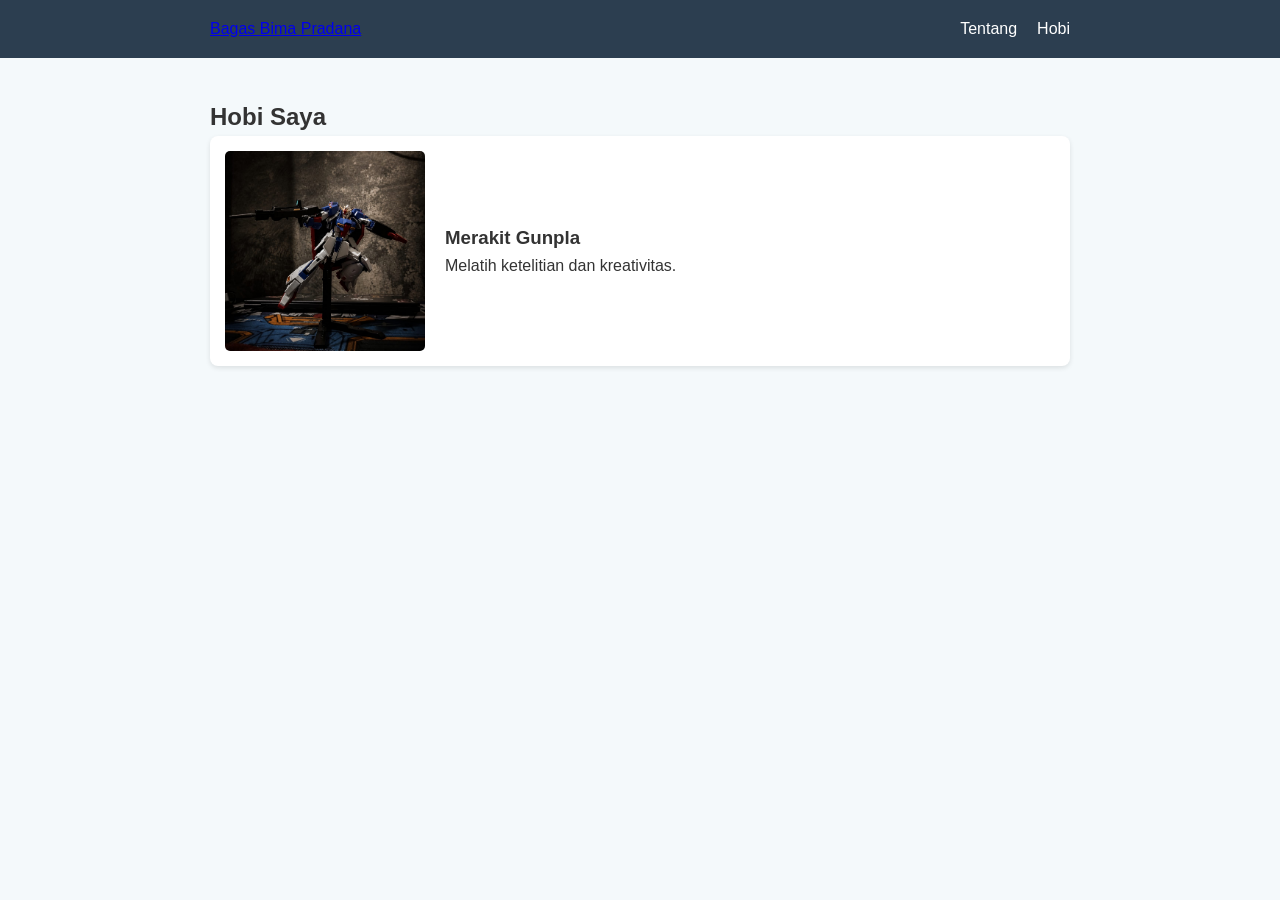
==== hobi.html @ 44a0f855 "Add files via upload" ====
<!DOCTYPE html>
<html lang="id">
<head>
    <meta charset="UTF-8">
    <link rel="stylesheet" href="style.css">
    <title>Hobi Saya</title>
</head>
<body>
    <nav class="navbar">
        <div class="nav-container">
            <a href="index.html" class="nav-logo">Bagas Bima Pradana</a>
            <ul class="nav-menu">
                <li><a href="index.html">Tentang</a></li>
                <li><a href="hobi.html">Hobi</a></li>
            </ul>
        </div>
    </nav>

    <main class="container">
        <section class="hobbies">
            <h2>Hobi Saya</h2>
            <div class="hobby-card">
                <img src="gundam.png" alt="Gunpla" class="hobby-img">
                <div class="hobby-info">
                    <h3>Merakit Gunpla</h3>
                    <p>Melatih ketelitian dan kreativitas.</p>
                </div>
            </div>
            <!-- Tambahkan kartu hobi lainnya di sini -->
        </section>
    </main>
</body>
</html>
---- style.css ----
* { margin: 0; padding: 0; box-sizing: border-box; }
body { font-family: 'Segoe UI', sans-serif; line-height: 1.6; color: #333; background: #f4f9fb; }

/* Navbar */
.navbar { background: #2c3e50; color: white; padding: 1rem 0; }
.nav-container { max-width: 900px; margin: 0 auto; display: flex; justify-content: space-between; padding: 0 20px; }
.nav-menu { list-style: none; display: flex; gap: 20px; }
.nav-menu a { color: white; text-decoration: none; }

/* Layout Utama */
.container { max-width: 900px; margin: 20px auto; padding: 20px; }

/* Tentang Saya */
.about-section { background: white; padding: 30px; border-radius: 8px; margin-bottom: 30px; text-align: center; }
.photo-container img { width: 150px; height: 150px; border-radius: 50%; object-fit: cover; }
.ig-link { display: block; color: #666; margin-top: 5px; }

/* Hobi */
.hobby-card { background: white; padding: 15px; margin-bottom: 20px; border-radius: 8px; box-shadow: 0 2px 5px rgba(0,0,0,0.1); }
.hobby-img { width: 100%; border-radius: 5px; margin-bottom: 10px; }

/* Responsive PC */
@media (min-width: 768px) {
    .about-section { display: flex; align-items: center; text-align: left; gap: 30px; }
    .hobby-card { display: flex; align-items: center; }
    .hobby-img { width: 200px; margin-right: 20px; margin-bottom: 0; }
}
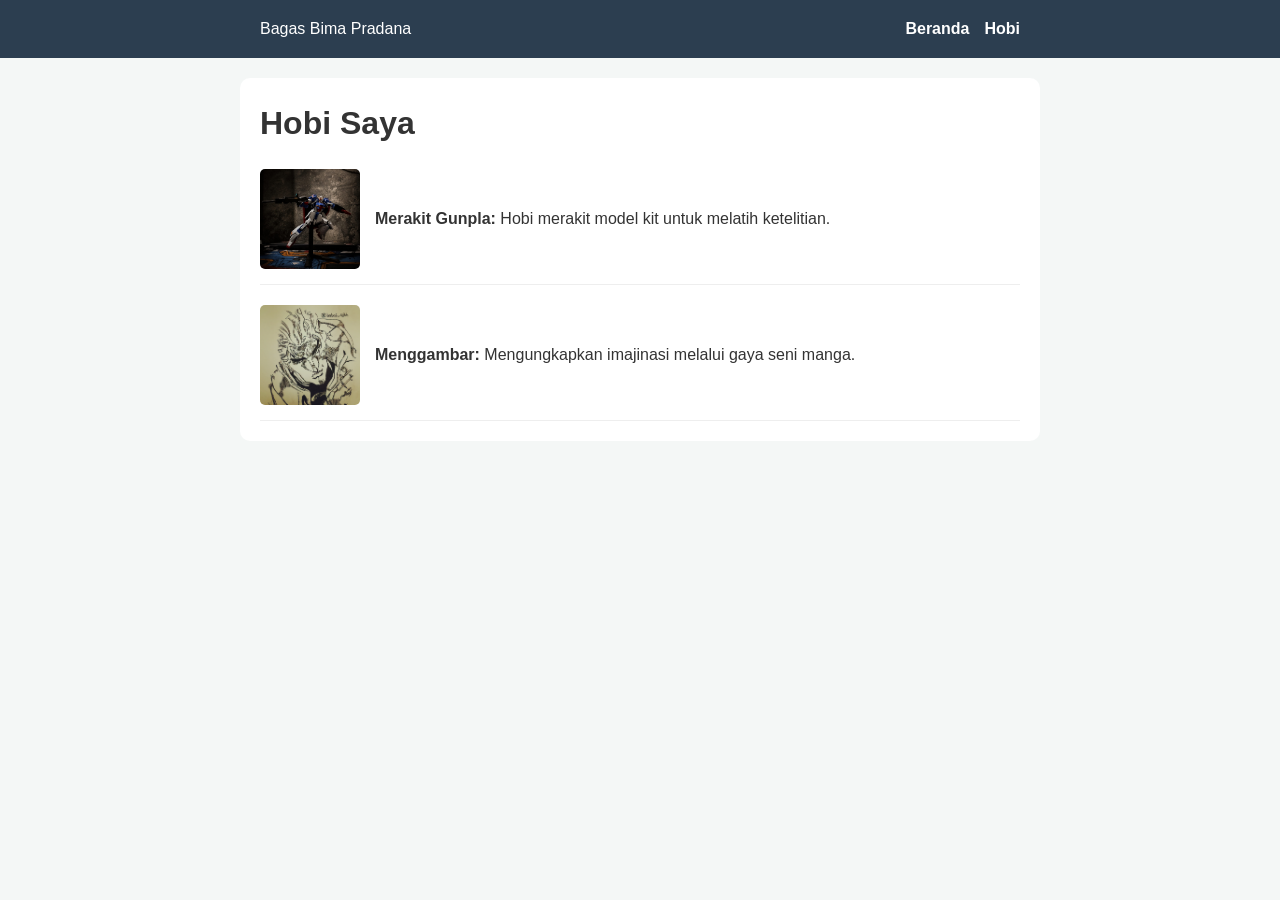
==== commit 6b938a05: "Revise hobi.html with new content and layout Updated the structure and content of the hobbies page, " ====
--- a/hobi.html
+++ b/hobi.html
@@ -3,31 +3,28 @@
 <head>
     <meta charset="UTF-8">
     <link rel="stylesheet" href="style.css">
-    <title>Hobi Saya</title>
+    <title>Hobi Saya | Bagas Bima Pradana</title>
 </head>
 <body>
     <nav class="navbar">
         <div class="nav-container">
-            <a href="index.html" class="nav-logo">Bagas Bima Pradana</a>
+            <span>Bagas Bima Pradana</span>
             <ul class="nav-menu">
-                <li><a href="index.html">Tentang</a></li>
+                <li><a href="index.html">Beranda</a></li>
                 <li><a href="hobi.html">Hobi</a></li>
             </ul>
         </div>
     </nav>
-
     <main class="container">
-        <section class="hobbies">
-            <h2>Hobi Saya</h2>
-            <div class="hobby-card">
-                <img src="gundam.png" alt="Gunpla" class="hobby-img">
-                <div class="hobby-info">
-                    <h3>Merakit Gunpla</h3>
-                    <p>Melatih ketelitian dan kreativitas.</p>
-                </div>
-            </div>
-            <!-- Tambahkan kartu hobi lainnya di sini -->
-        </section>
+        <h1>Hobi Saya</h1>
+        <div class="hobby-item">
+            <img src="gundam.png" alt="Gunpla" class="img-hobby">
+            <p><strong>Merakit Gunpla:</strong> Hobi merakit model kit untuk melatih ketelitian.</p>
+        </div>
+        <div class="hobby-item">
+            <img src="gambar.png" alt="Gambar" class="img-hobby">
+            <p><strong>Menggambar:</strong> Mengungkapkan imajinasi melalui gaya seni manga.</p>
+        </div>
     </main>
 </body>
-</html>+</html>
--- a/style.css
+++ b/style.css
@@ -1,27 +1,20 @@
+/* Desain Dasar */
 * { margin: 0; padding: 0; box-sizing: border-box; }
-body { font-family: 'Segoe UI', sans-serif; line-height: 1.6; color: #333; background: #f4f9fb; }
+body { font-family: 'Segoe UI', sans-serif; line-height: 1.6; color: #333; background: #f4f7f6; }
 
 /* Navbar */
-.navbar { background: #2c3e50; color: white; padding: 1rem 0; }
-.nav-container { max-width: 900px; margin: 0 auto; display: flex; justify-content: space-between; padding: 0 20px; }
-.nav-menu { list-style: none; display: flex; gap: 20px; }
-.nav-menu a { color: white; text-decoration: none; }
+.navbar { background: #2c3e50; padding: 1rem 0; color: white; }
+.nav-container { max-width: 800px; margin: 0 auto; display: flex; justify-content: space-between; padding: 0 20px; }
+.nav-menu { list-style: none; display: flex; gap: 15px; }
+.nav-menu a { color: white; text-decoration: none; font-weight: bold; }
 
-/* Layout Utama */
-.container { max-width: 900px; margin: 20px auto; padding: 20px; }
+/* Konten */
+.container { max-width: 800px; margin: 20px auto; padding: 20px; background: white; border-radius: 10px; }
+.img-profil { width: 150px; height: 150px; border-radius: 50%; object-fit: cover; display: block; margin: 0 auto 15px; }
+.hobby-item { display: flex; align-items: center; gap: 15px; margin-top: 20px; border-bottom: 1px solid #eee; padding-bottom: 15px; }
+.img-hobby { width: 100px; height: 100px; object-fit: cover; border-radius: 5px; }
 
-/* Tentang Saya */
-.about-section { background: white; padding: 30px; border-radius: 8px; margin-bottom: 30px; text-align: center; }
-.photo-container img { width: 150px; height: 150px; border-radius: 50%; object-fit: cover; }
-.ig-link { display: block; color: #666; margin-top: 5px; }
-
-/* Hobi */
-.hobby-card { background: white; padding: 15px; margin-bottom: 20px; border-radius: 8px; box-shadow: 0 2px 5px rgba(0,0,0,0.1); }
-.hobby-img { width: 100%; border-radius: 5px; margin-bottom: 10px; }
-
-/* Responsive PC */
-@media (min-width: 768px) {
-    .about-section { display: flex; align-items: center; text-align: left; gap: 30px; }
-    .hobby-card { display: flex; align-items: center; }
-    .hobby-img { width: 200px; margin-right: 20px; margin-bottom: 0; }
+/* Responsive HP */
+@media (max-width: 600px) {
+    .hobby-item { flex-direction: column; text-align: center; }
 }
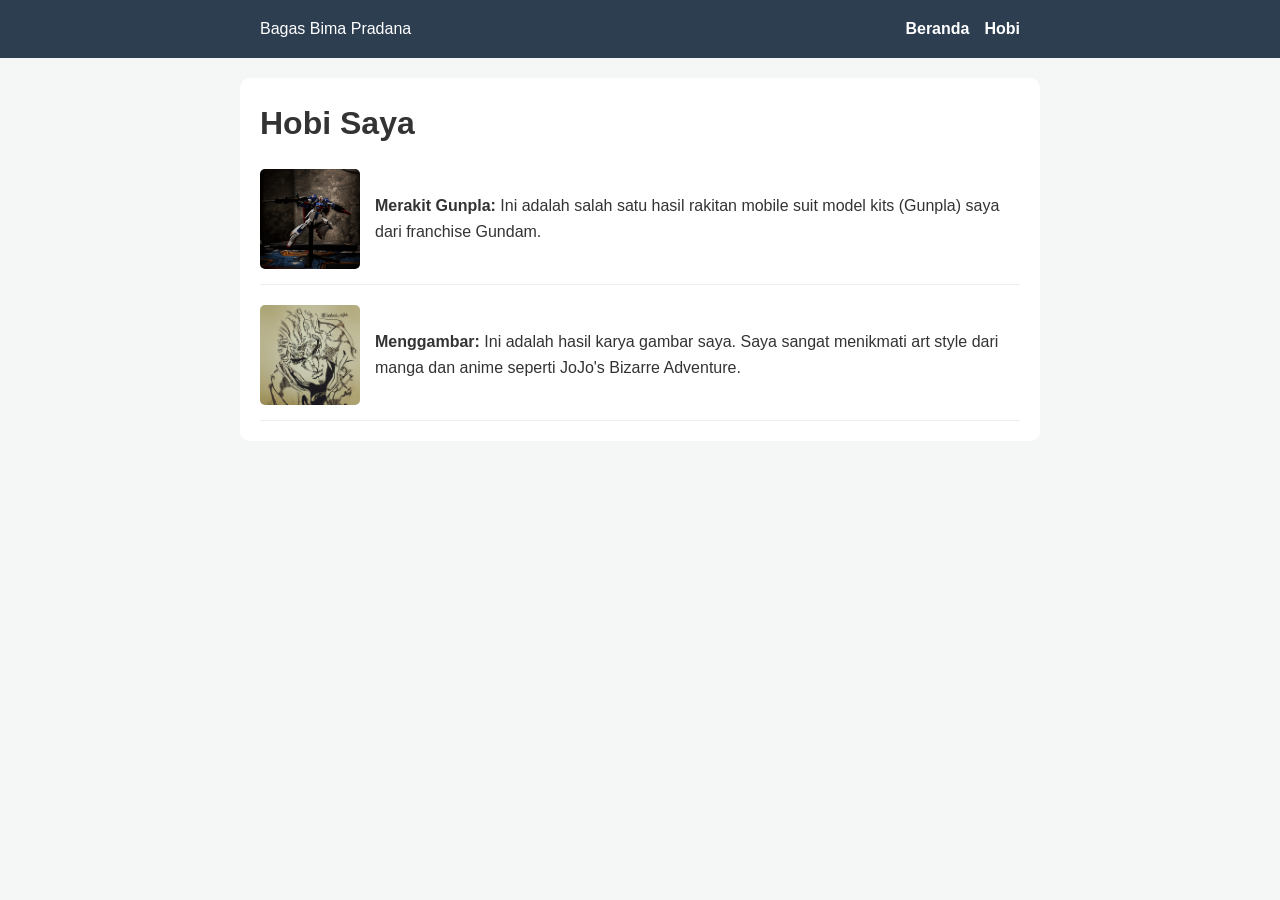
==== commit 2fa37da1: "Enhance hobby descriptions in hobi.html Updated hobby descriptions and added details about Gunpla an" ====
--- a/hobi.html
+++ b/hobi.html
@@ -19,11 +19,13 @@
         <h1>Hobi Saya</h1>
         <div class="hobby-item">
             <img src="gundam.png" alt="Gunpla" class="img-hobby">
-            <p><strong>Merakit Gunpla:</strong> Hobi merakit model kit untuk melatih ketelitian.</p>
+            <p><strong>Merakit Gunpla:</strong> Ini adalah salah satu hasil rakitan mobile suit model kits (Gunpla) saya dari franchise Gundam.</p>
         </div>
         <div class="hobby-item">
             <img src="gambar.png" alt="Gambar" class="img-hobby">
-            <p><strong>Menggambar:</strong> Mengungkapkan imajinasi melalui gaya seni manga.</p>
+            <p><strong>Menggambar:</strong> Ini adalah hasil karya gambar saya. Saya sangat menikmati art style dari manga dan anime seperti JoJo's Bizarre Adventure.
+
+</p>
         </div>
     </main>
 </body>
